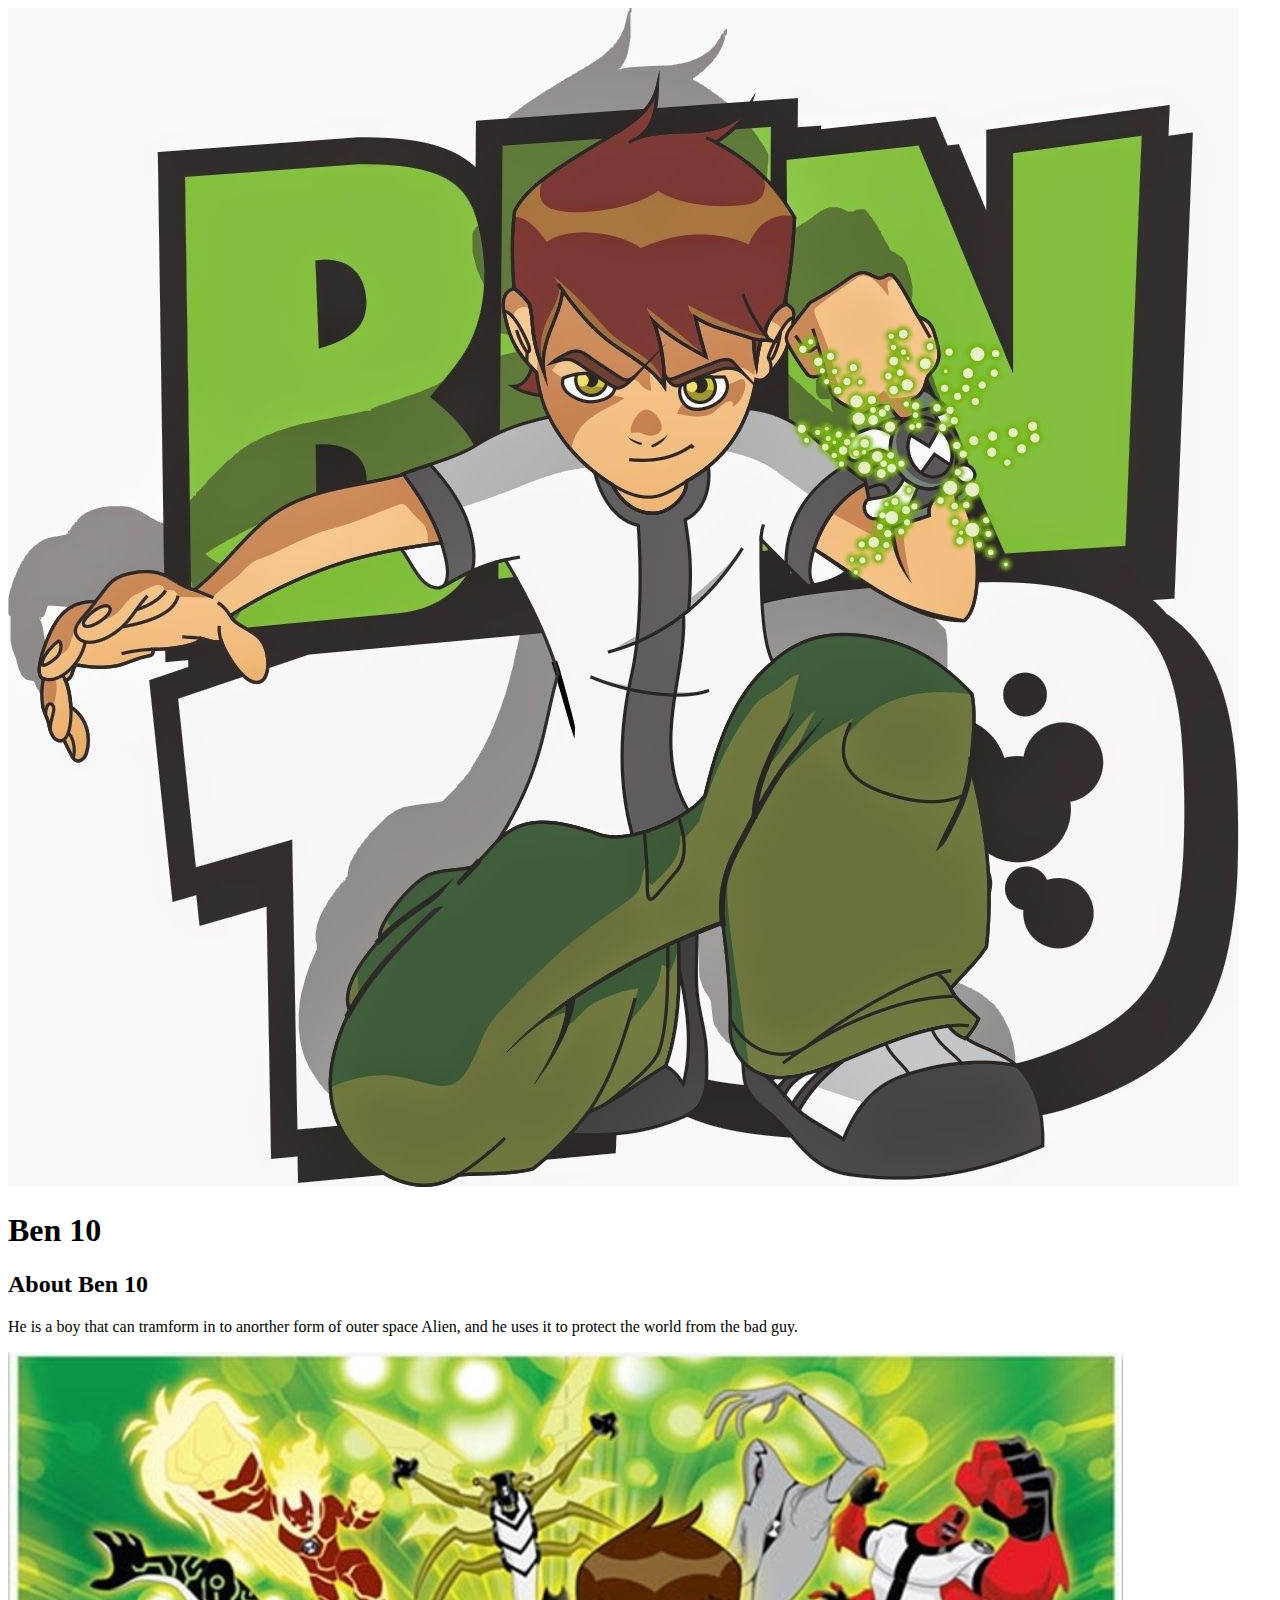
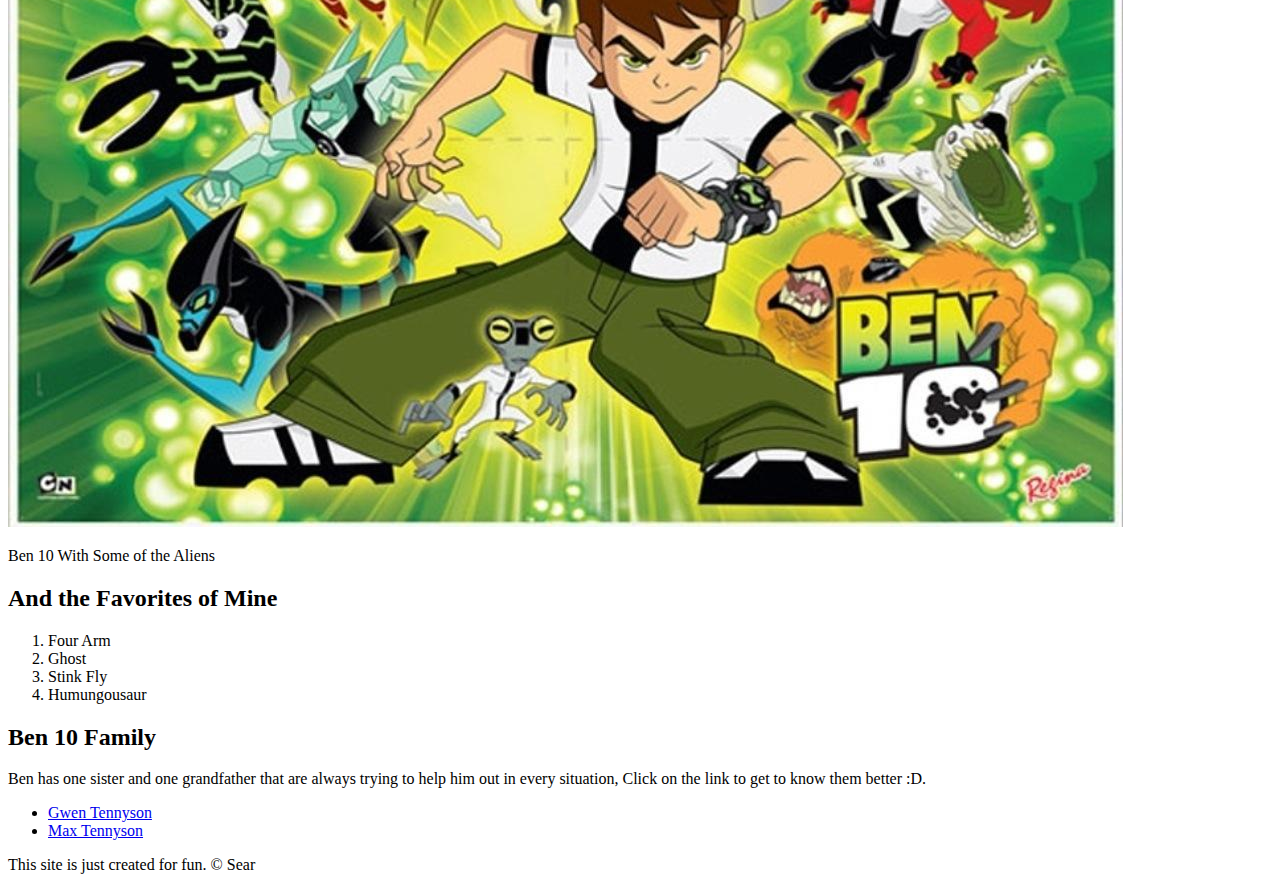
==== index.html @ 15403963 "wrote a new website with ben 10 the charactor" ====
<!DOCTYPE html>
<html>
<head>
	<title>Ben 10</title>
	<link rel="icon" href="img/icon.png">
</head>
<body>

	<!-- Header Element -->
	<header>
		<img src="img/ben10.jpg">
		<h1>Ben 10</h1>
	</header>

	<!-- Main Element -->
	<main>
		<h2>About Ben 10</h2>
		<p>He is a boy that can tramform in to anorther form of outer space Alien, and he uses it to protect the world from the bad guy.</p>
		<img src="img/ben10-1.jpg">
		<p>Ben 10 With Some of the Aliens</p>

		<!-- My favorite Aliens -->
		<h2>And the Favorites of Mine</h2>
		<ol>
			<li>Four Arm</li>
			<li>Ghost</li>
			<li>Stink Fly</li>
			<li>Humungousaur</li>
		</ol>

		<!-- Ben's Family -->
		<h2>Ben 10 Family</h2>
		<p>Ben has one sister and one grandfather that are always trying to help him out in every situation, Click on the link to get to know them better :D.</p>
		<ul>
			<li><a target="_blank" href="https://ben10.fandom.com/wiki/Gwen_Tennyson_(Classic)">Gwen Tennyson</a></li>
			<li><a target="_blank" href="https://ben10.fandom.com/wiki/Max_Tennyson_(Classic)">Max Tennyson</a></li>
		</ul>
	</main>

	<footer>
		<p> This site is just created for fun. &copy; Sear </p>
	</footer>
</body>
</html>
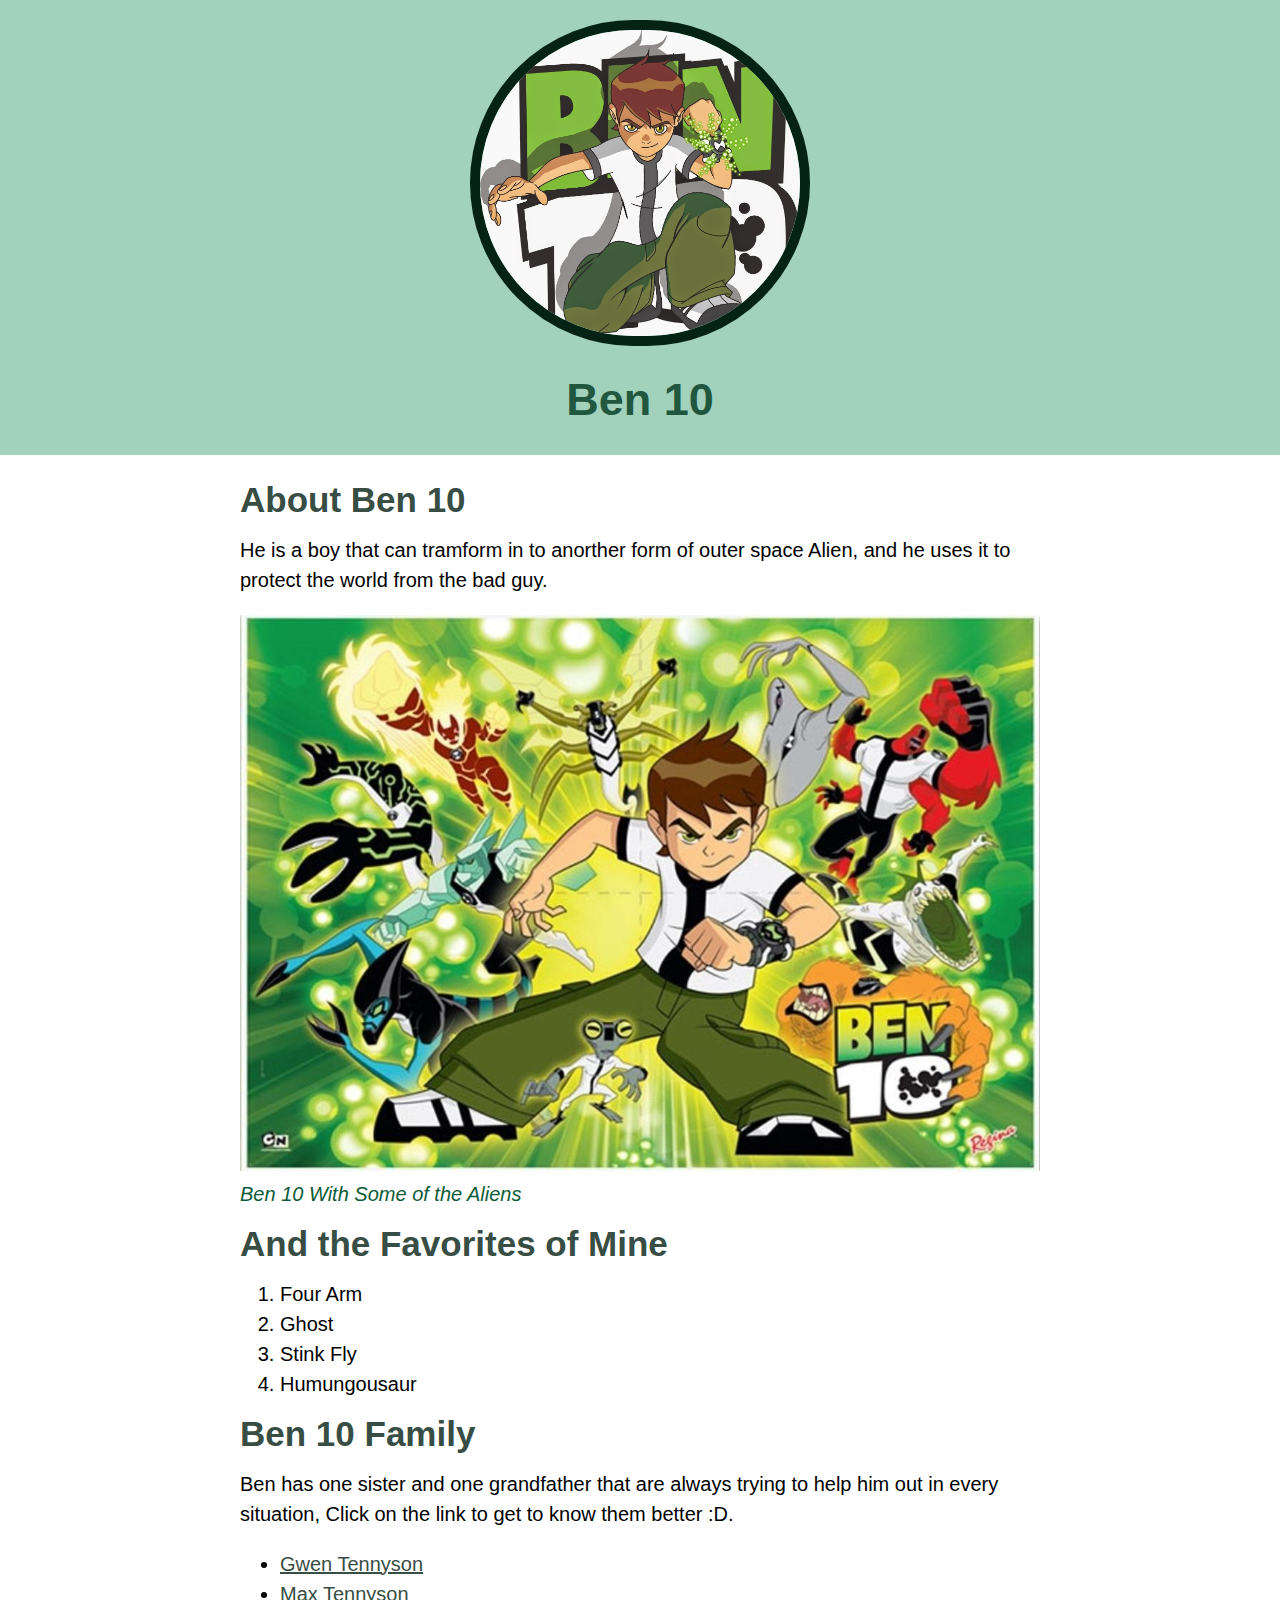
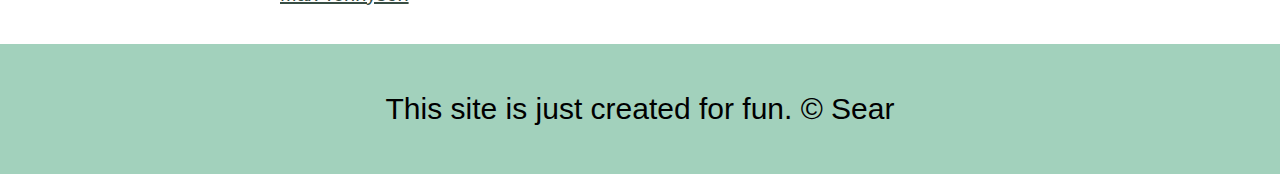
==== commit 2b57c1c5: "wrote a ton of css and changed up some of the html" ====
--- a/index.html
+++ b/index.html
@@ -3,6 +3,8 @@
 <head>
 	<title>Ben 10</title>
 	<link rel="icon" href="img/icon.png">
+	<link href="https://fonts.googleapis.com/css2?family=Lato:ital@1&display=swap" rel="stylesheet">
+	<link rel="stylesheet" type="text/css" href="css/hero.css">
 </head>
 <body>
 
@@ -17,7 +19,7 @@
 		<h2>About Ben 10</h2>
 		<p>He is a boy that can tramform in to anorther form of outer space Alien, and he uses it to protect the world from the bad guy.</p>
 		<img src="img/ben10-1.jpg">
-		<p>Ben 10 With Some of the Aliens</p>
+		<p class="caption">Ben 10 With Some of the Aliens</p>
 
 		<!-- My favorite Aliens -->
 		<h2>And the Favorites of Mine</h2>
--- a/css/hero.css
+++ b/css/hero.css
@@ -0,0 +1,71 @@
+body{
+	margin: 0;
+	font-family: Helvetica, Arial, sans-serif;
+	font-size: 20px;
+	line-height: 30px;
+}
+
+header{
+	background-color: #A2D1BC;
+	text-align: center;
+	padding-top: 20px;
+	padding-bottom: 10px;
+}
+
+h1, h2{
+	font-family: font-family: 'Lato', sans-serif;
+	font-size: 45px;
+}
+
+header h1{
+	color: #21573F  ;
+}
+
+h2 {
+	font-size: 35px;
+	color: #384E44;
+	margin: 15px 0 15px;
+}
+
+header img{
+    border-radius: 180px;
+    width: 320px;
+    border: 10px solid #042315;
+
+}
+
+main{
+	max-width: 800px;
+	margin: 0 auto;
+	padding:15px;
+}
+
+main img{
+	max-width: 100%;
+}
+
+a{
+	color:#384E44 ;	
+}
+a:hover{
+	color: #9BE7C5;
+}
+
+footer{
+	font-size: 30px;
+	background-color: #A2D1BC;
+	text-align: center;
+	padding: 50px; 
+}
+footer a{
+	color: white;
+}
+footer p{
+	margin: 0;
+}
+
+p.caption{
+	color: #0C5B38;
+	font-style: italic;
+	margin-top: 0;
+}